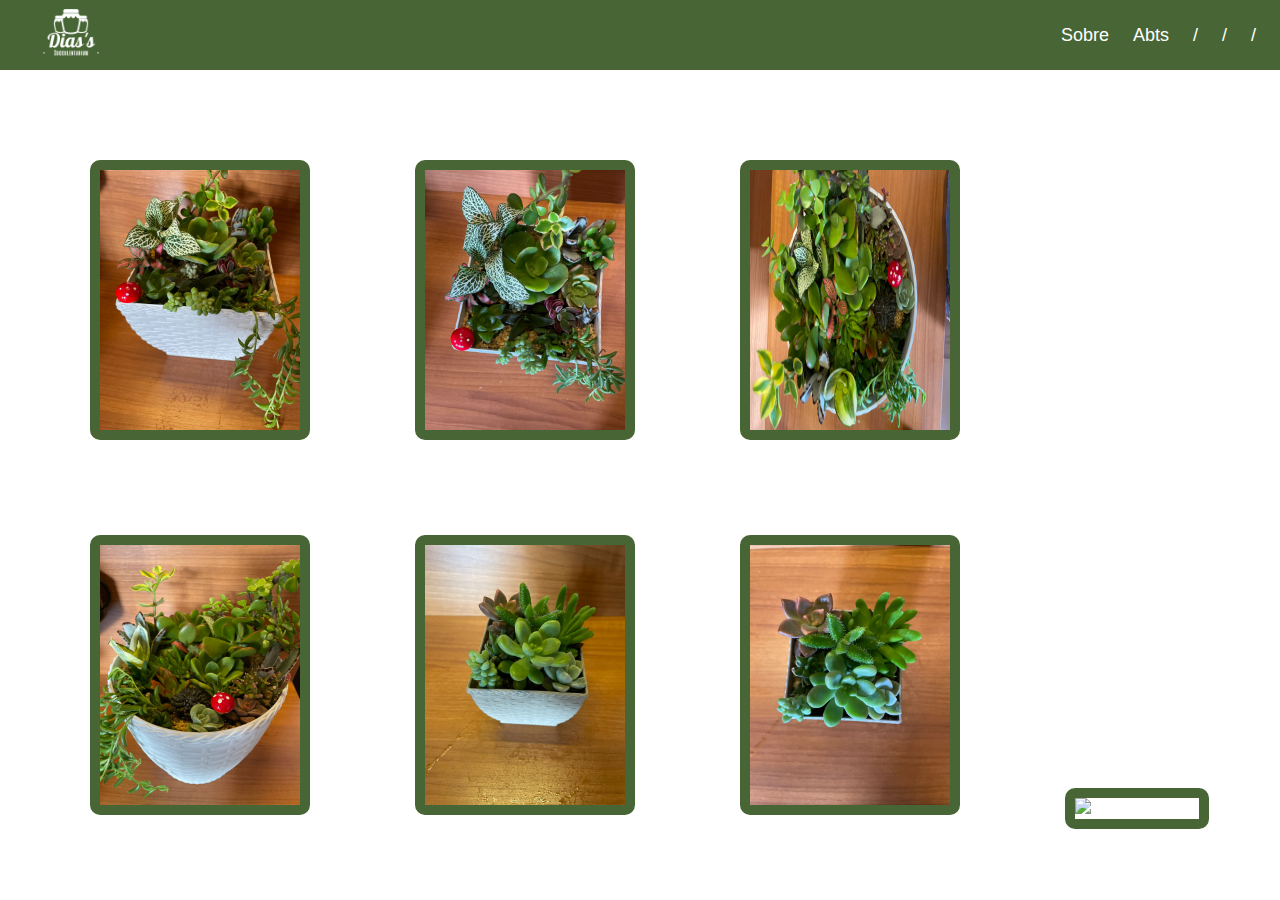
==== ab.html @ db6cd9cb "Sync" ====
<!DOCTYPE html>
<html lang="pt-br">
<head>
    <meta charset="UTF-8">
    <meta name="viewport" content="width=device-width, initial-scale=1.0">
    <link rel="stylesheet" href="style.css">
    <title>Project Glass</title>
</head>
<body>

        <header id="header">
            
            <img id="logo" src="links/DIAS.png" alt="Logo">

            <nav id="nav">
              <button aria-label="Abrir Menu" id="btn-mobile" aria-haspopup="true" aria-controls="menu" aria-expanded="false">Menu
                <span id="hamburger"></span>
              </button>
              <ul id="menu" role="menu">
                <li><a href="index.html">Sobre</a></li>
                <li><a href="ab.html">Abts</a></li>
                <li><a href="/">/</a></li>
                <li><a href="/">/</a></li>
                <li><a href="/">/</a></li>
              </ul>
            </nav>
          </header>

    <script src="script.js"></script>

    <a target="_blank" class="aa" title="Clique aqui para ver mais" href="links/ab1.jpg">
      <img id="imgt" src="links/ab1.jpg" alt="Imagem ab1"> 
    </a>

    <a target="_blank" class="aa" title="Clique aqui para ver mais" href="links/ab2.jpg">
      <img id="imgt" src="links/ab2.jpg" alt="Imagem ab2"> 
    </a>

    <a target="_blank" class="aa" title="Clique aqui para ver mais" href="links/ab3.jpg">
      <img id="imgt" src="links/ab3.jpg" alt="Imagem ab3"> 
    </a>

    <a target="_blank" class="aa" title="Clique aqui para ver mais" href="links/ab4.jpg">
      <img id="imgt" src="links/ab4.jpg" alt="Imagem ab4"> 
    </a>

    <a target="_blank" class="aa" title="Clique aqui para ver mais" href="links/ab5.jpg">
      <img id="imgt" src="links/ab5.jpg" alt="Imagem ab5"> 
    </a>

    <a target="_blank" class="aa" title="Clique aqui para ver mais" href="links/ab6.jpg">
      <img id="imgt" src="links/ab6.jpg" alt="Imagem ab6"> 
    </a>

    <a target="_blank" class="aa" title="Clique aqui para ver mais" href="links/ab7.jpg">
      <img id="imgt" src="links/ab7.jpg" alt="Imagem ab7"> 
    </a>

</body>
</html>
---- style.css ----
@import url('https://fonts.googleapis.com/css2? family= JetBrains+Mono:wght@300;400 & family= Noto+Sans:wght@400;700 & family= Righteous & family= Sarala:wght@400;700 & display=swap');

* {
    text-decoration: none;
    font-family: 'JetBrains Mono', monospace;
}

body, ul {
    margin: 0px;
    padding: 0px;
    font-size: 18px;
}

a {
    color: white;
    text-decoration: none;
    font-family: sans-serif;
}

img {
    width: 110px;
}

a:hover {
    background: rgba(0, 0, 0, 0.05);
}

#logo {
    font-size: 1.5rem;
    font-weight: bold;
}

#header {
    box-sizing: border-box;
    height: 70px;
    padding: 1rem;
    display: flex;
    align-items: center;
    justify-content: space-between;
    background: #486635;
}

#menu {
    display: flex;
    list-style: none;
    gap: 0.5rem;
}

#menu a {
    display: block;
    padding: 0.5rem;
}

#btn-mobile {
    display: none;
    color: white;
}

@media (max-width: 600px) {
  
    #menu {
        display: block;
        position: absolute;
        width: 100%;
        top: 70px;
        right: 0px;
        background: #486635;
        transition: 0.6s;
        z-index: 1000;
        height: 0px;
        visibility: hidden;
        overflow-y: hidden;
  }
  #nav.active #menu {
        height: calc(100vh - 70px);
        visibility: visible;
        overflow-y: auto;
  }
  #menu a {
        padding: 1rem 0;
        margin: 0 1rem;
        border-bottom: 2px solid rgba(0, 0, 0, 0.05);
  }
  #btn-mobile {
        display: flex;
        padding: 0.5rem 1rem;
        font-size: 19px;
        border: none;
        background: none;
        cursor: pointer;
        gap: 0.5rem;
  }
  #hamburger {
        margin-top: 4.5px;
        border-top: 2px solid;
        width: 20px;
  }
  #hamburger::after,
  #hamburger::before {
        content: '';
        display: block;
        width: 20px;
        height: 2px;
        background: currentColor;
        margin-top: 5px;
        transition: 0.3s;
        position: relative;
  }
  #nav.active #hamburger {
        border-top-color: transparent;
  }
  #nav.active #hamburger::before {
        transform: rotate(135deg);
  }
  #nav.active #hamburger::after {
        transform: rotate(-135deg);
        top: -7px;
  }
}

/* Textos */

h1 {
    display: flex;
    justify-content: center;
    padding-top: 40px;
    color: #486635;
}

h3 {
    display: flex;
    justify-content: center;
    text-align: justify;
    margin-left: 200px;
    margin-right: 200px;
}

#imgt {
    border-radius: 10px;
    margin-left: 90px;
    width: 200px;
    height: 260px;
    margin-top: 90px;
    margin-right: 10px;
    border: 10px solid #486635;
}

.aa:hover {
    background: transparent;
}

@media (max-width: 600px) {
    
    h3 {
        margin-left: 60px;
        margin-right: 60px;
    }

    img {
        max-width: 50%;
    }
}
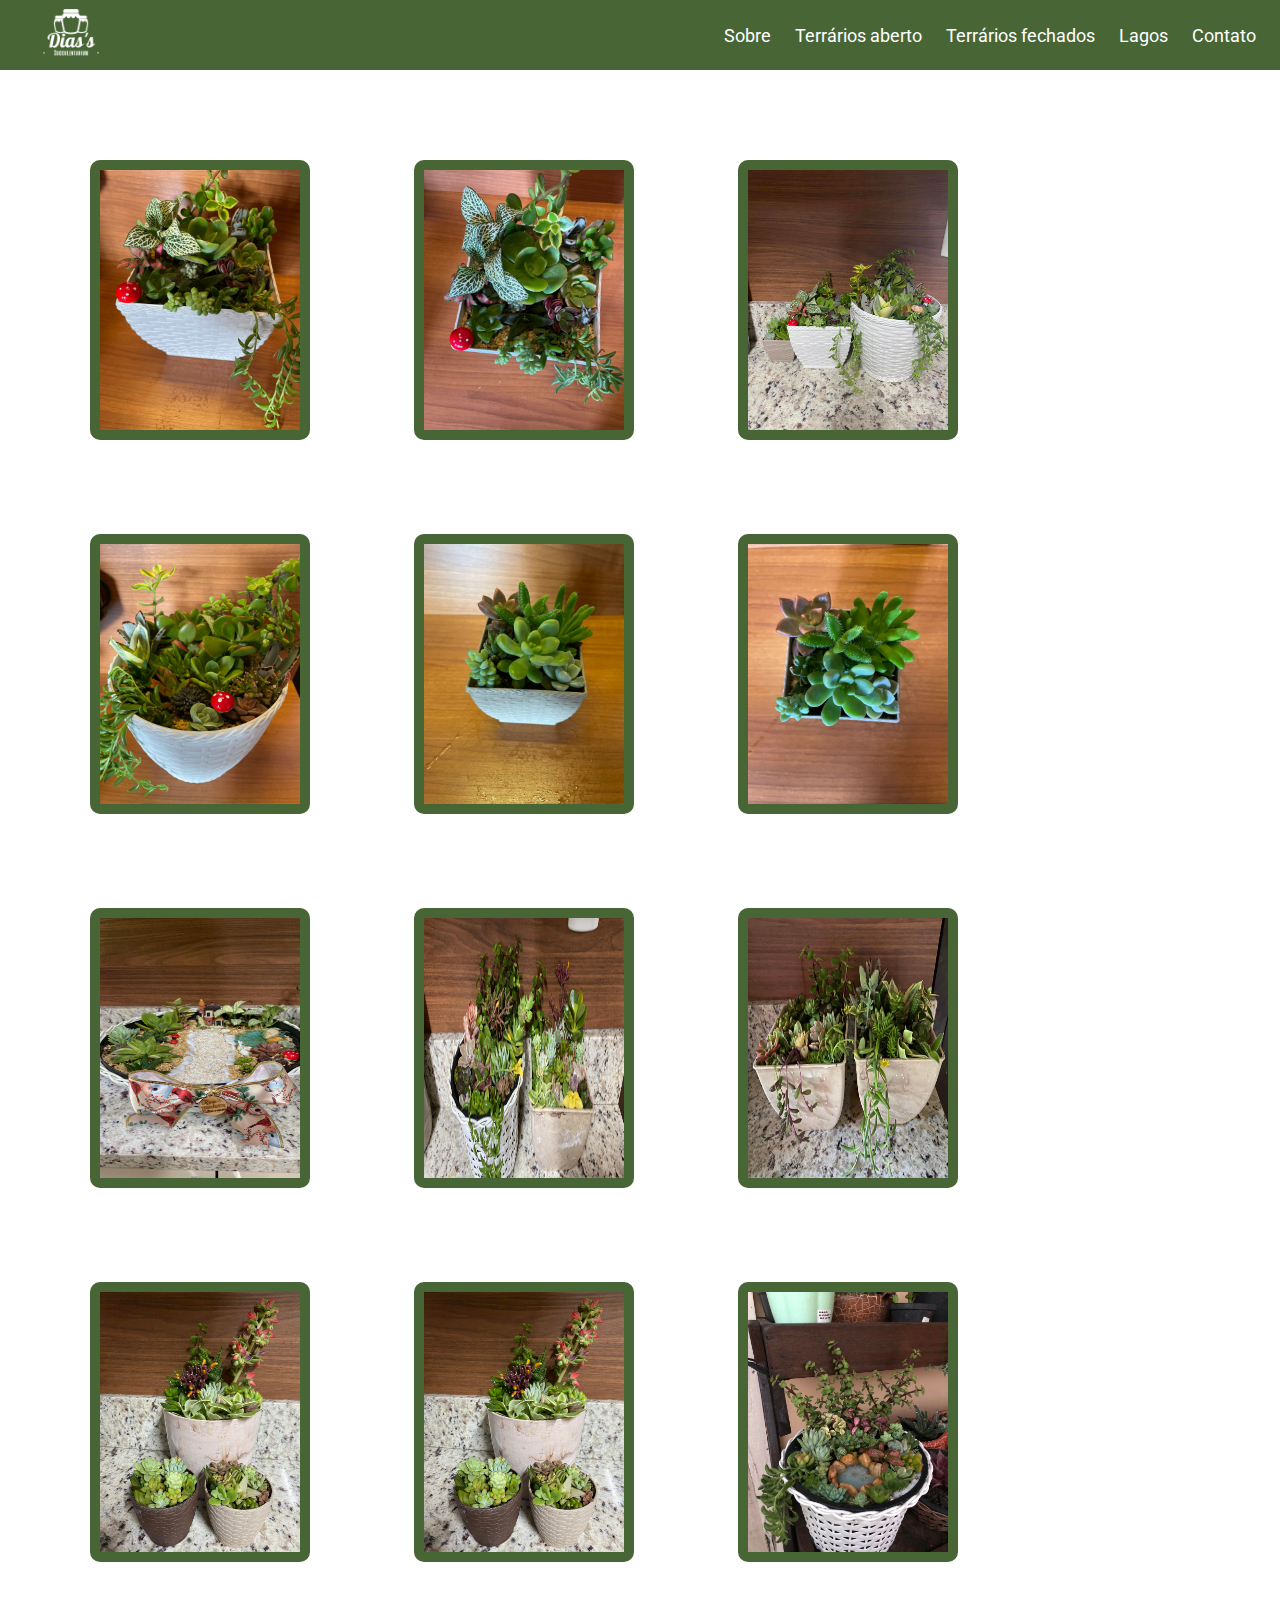
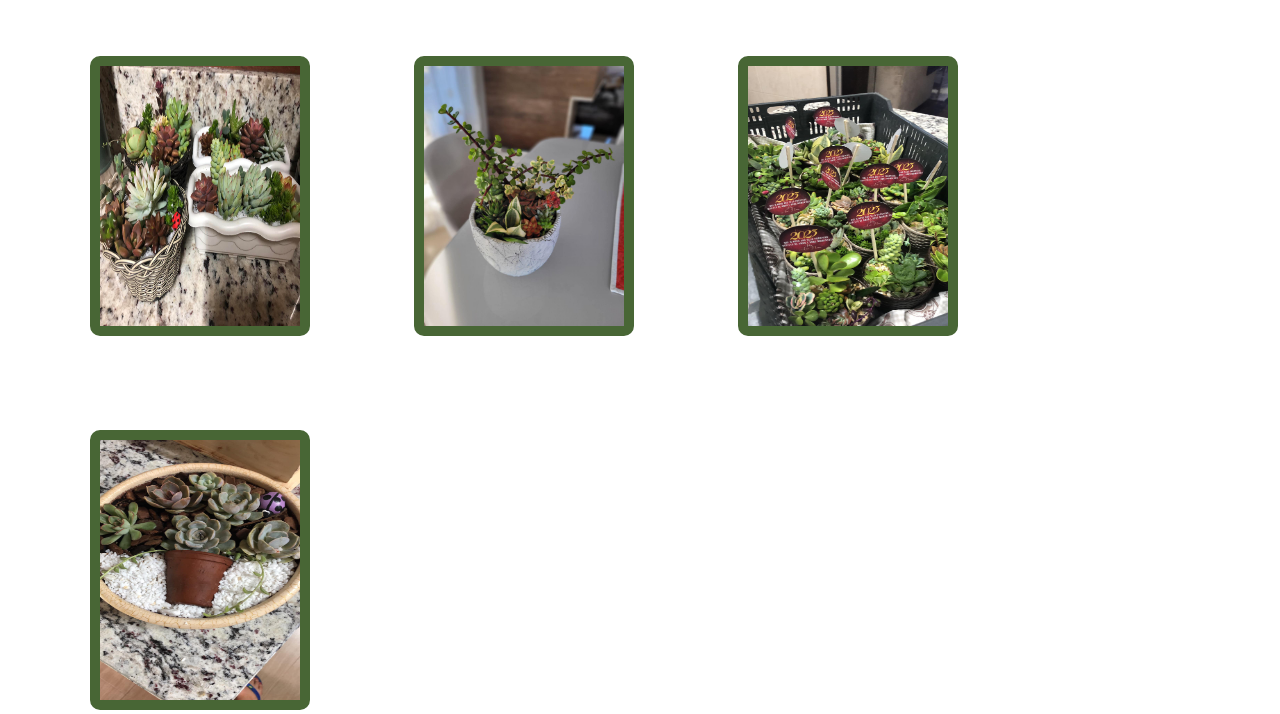
==== commit 4cb44d23: "Tudo" ====
--- a/ab.html
+++ b/ab.html
@@ -18,10 +18,10 @@
               </button>
               <ul id="menu" role="menu">
                 <li><a href="index.html">Sobre</a></li>
-                <li><a href="ab.html">Abts</a></li>
-                <li><a href="/">/</a></li>
-                <li><a href="/">/</a></li>
-                <li><a href="/">/</a></li>
+                <li><a href="ab.html">Terrários aberto</a></li>
+                <li><a href="fc.html">Terrários fechados</a></li>
+                <li><a href="lg.html">Lagos</a></li>
+                <li><a href="cnt.html">Contato</a></li>
               </ul>
             </nav>
           </header>
@@ -51,9 +51,45 @@
     <a target="_blank" class="aa" title="Clique aqui para ver mais" href="links/ab6.jpg">
       <img id="imgt" src="links/ab6.jpg" alt="Imagem ab6"> 
     </a>
-
+    
     <a target="_blank" class="aa" title="Clique aqui para ver mais" href="links/ab7.jpg">
       <img id="imgt" src="links/ab7.jpg" alt="Imagem ab7"> 
+    </a>
+    
+    <a target="_blank" class="aa" title="Clique aqui para ver mais" href="links/ab8.jpg">
+      <img id="imgt" src="links/ab8.jpg" alt="Imagem ab8"> 
+    </a>
+
+    <a target="_blank" class="aa" title="Clique aqui para ver mais" href="links/ab9.jpg">
+      <img id="imgt" src="links/ab9.jpg" alt="Imagem ab9"> 
+    </a>
+    
+    <a target="_blank" class="aa" title="Clique aqui para ver mais" href="links/ab10.jpg">
+      <img id="imgt" src="links/ab10.jpg" alt="Imagem ab10"> 
+    </a>
+    
+    <a target="_blank" class="aa" title="Clique aqui para ver mais" href="links/ab11.jpg">
+      <img id="imgt" src="links/ab11.jpg" alt="Imagem ab11"> 
+    </a>
+
+    <a target="_blank" class="aa" title="Clique aqui para ver mais" href="links/ab12.jpg">
+      <img id="imgt" src="links/ab12.jpg" alt="Imagem ab12"> 
+    </a>
+
+    <a target="_blank" class="aa" title="Clique aqui para ver mais" href="links/ab13.jpg">
+      <img id="imgt" src="links/ab13.jpg" alt="Imagem ab13"> 
+    </a>
+
+    <a target="_blank" class="aa" title="Clique aqui para ver mais" href="links/ab14.jpg">
+      <img id="imgt" src="links/ab14.jpg" alt="Imagem ab14"> 
+    </a>
+
+    <a target="_blank" class="aa" title="Clique aqui para ver mais" href="links/ab15.jpg">
+      <img id="imgt" src="links/ab15.jpg" alt="Imagem ab15"> 
+    </a>
+
+    <a target="_blank" class="aa" title="Clique aqui para ver mais" href="links/ab16.jpg">
+      <img id="imgt" src="links/ab16.jpg" alt="Imagem ab16"> 
     </a>
 
 </body>
--- a/style.css
+++ b/style.css
@@ -1,8 +1,8 @@
-@import url('https://fonts.googleapis.com/css2? family= JetBrains+Mono:wght@300;400 & family= Noto+Sans:wght@400;700 & family= Righteous & family= Sarala:wght@400;700 & display=swap');
+@import url('https://fonts.googleapis.com/css2?family=Roboto&display=swap');
 
 * {
     text-decoration: none;
-    font-family: 'JetBrains Mono', monospace;
+    font-family: 'Roboto', sans-serif;
 }
 
 body, ul {
@@ -14,7 +14,6 @@
 a {
     color: white;
     text-decoration: none;
-    font-family: sans-serif;
 }
 
 img {
@@ -125,14 +124,16 @@
     justify-content: center;
     padding-top: 40px;
     color: #486635;
+    font-size: 40px;
 }
 
-h3 {
+p {
     display: flex;
     justify-content: center;
     text-align: justify;
     margin-left: 200px;
     margin-right: 200px;
+    font-size: 21px;
 }
 
 #imgt {
@@ -145,8 +146,33 @@
     border: 10px solid #486635;
 }
 
-.aa:hover {
+a:hover {
     background: transparent;
+}
+
+.aa2 {
+    display: flex;
+    font-size: 22px;
+    border-radius: 20px;
+    border: 10px solid #486635 ;
+    justify-content: center;
+    margin-left: 200px;
+    margin-right: 200px;
+    padding-top: 10px;
+    padding-bottom: 10px;
+}
+
+.aa2 a {
+    padding-left: 20px;
+    color: black;
+    padding-top: 18px;
+}
+
+.aa2-img {
+    width: 50px;
+    height: 50px;
+    padding-top: 7px;
+    padding-bottom: 7px;
 }
 
 @media (max-width: 600px) {
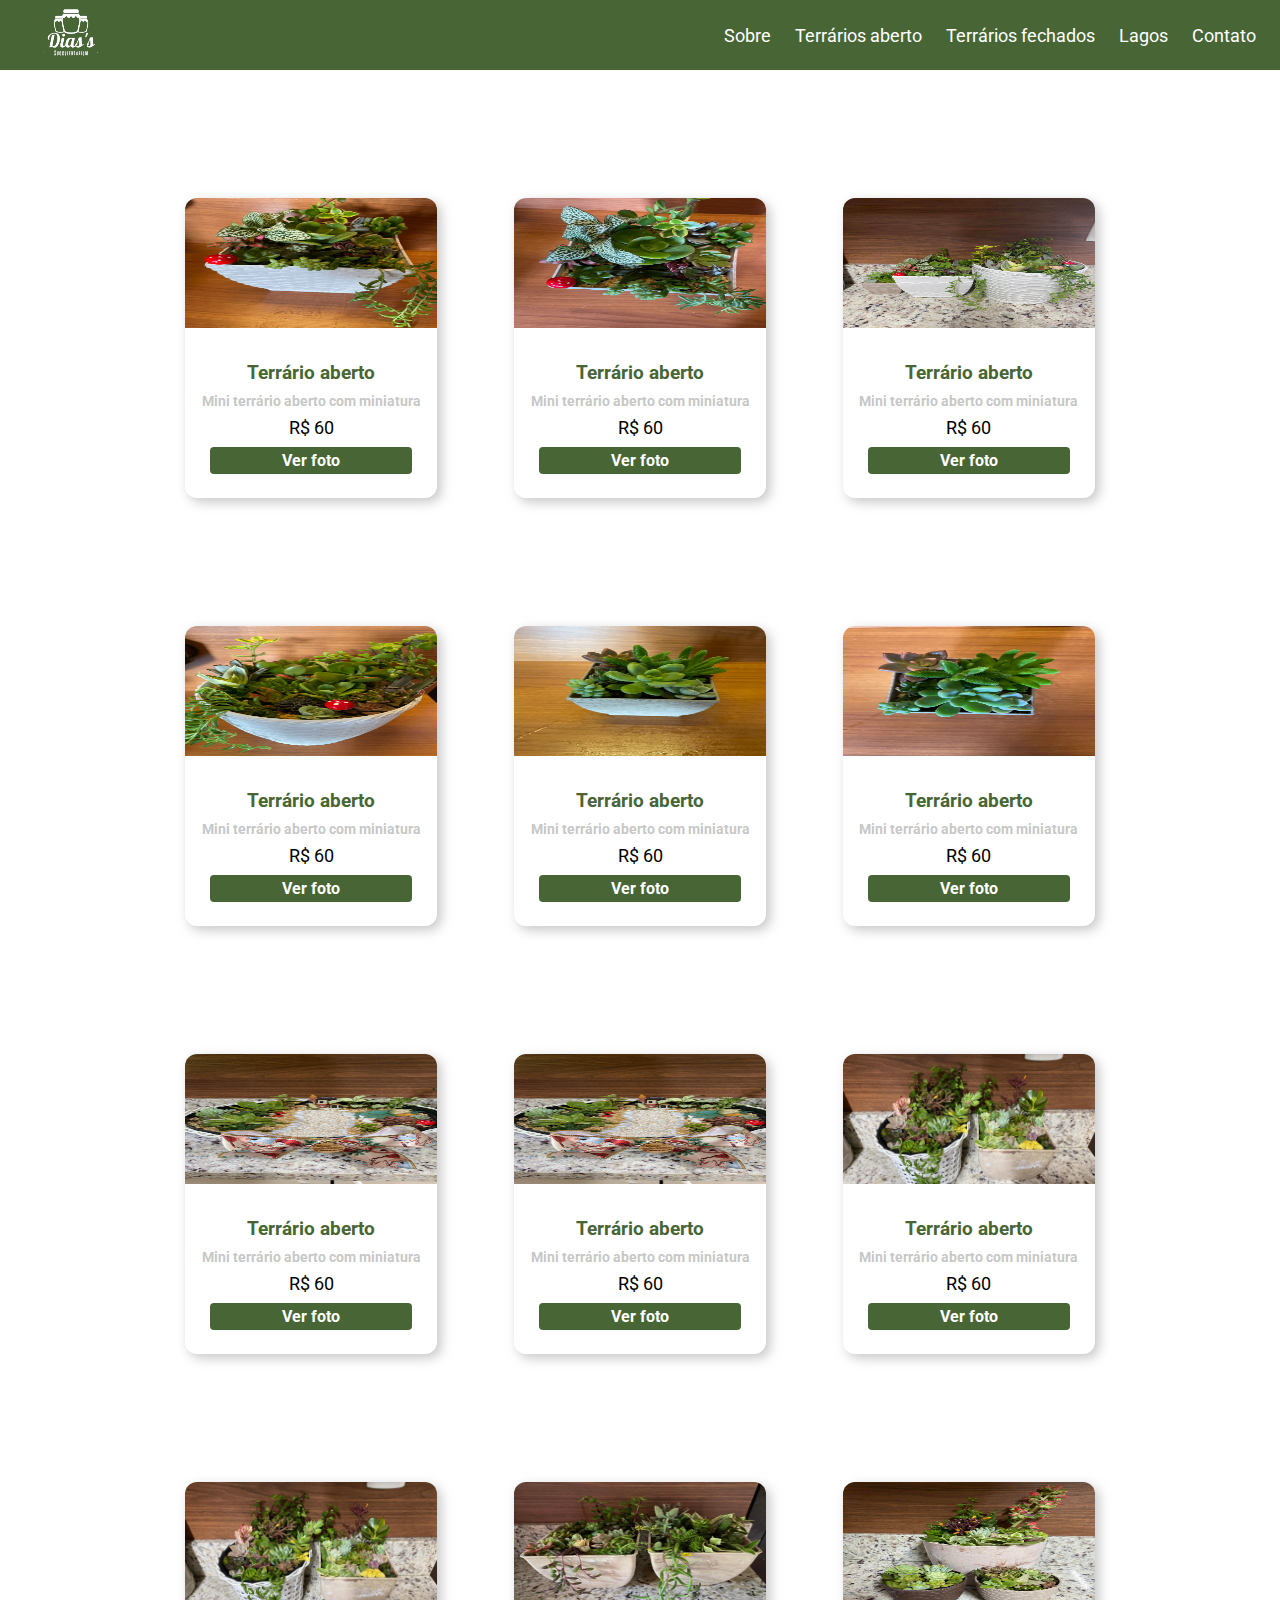
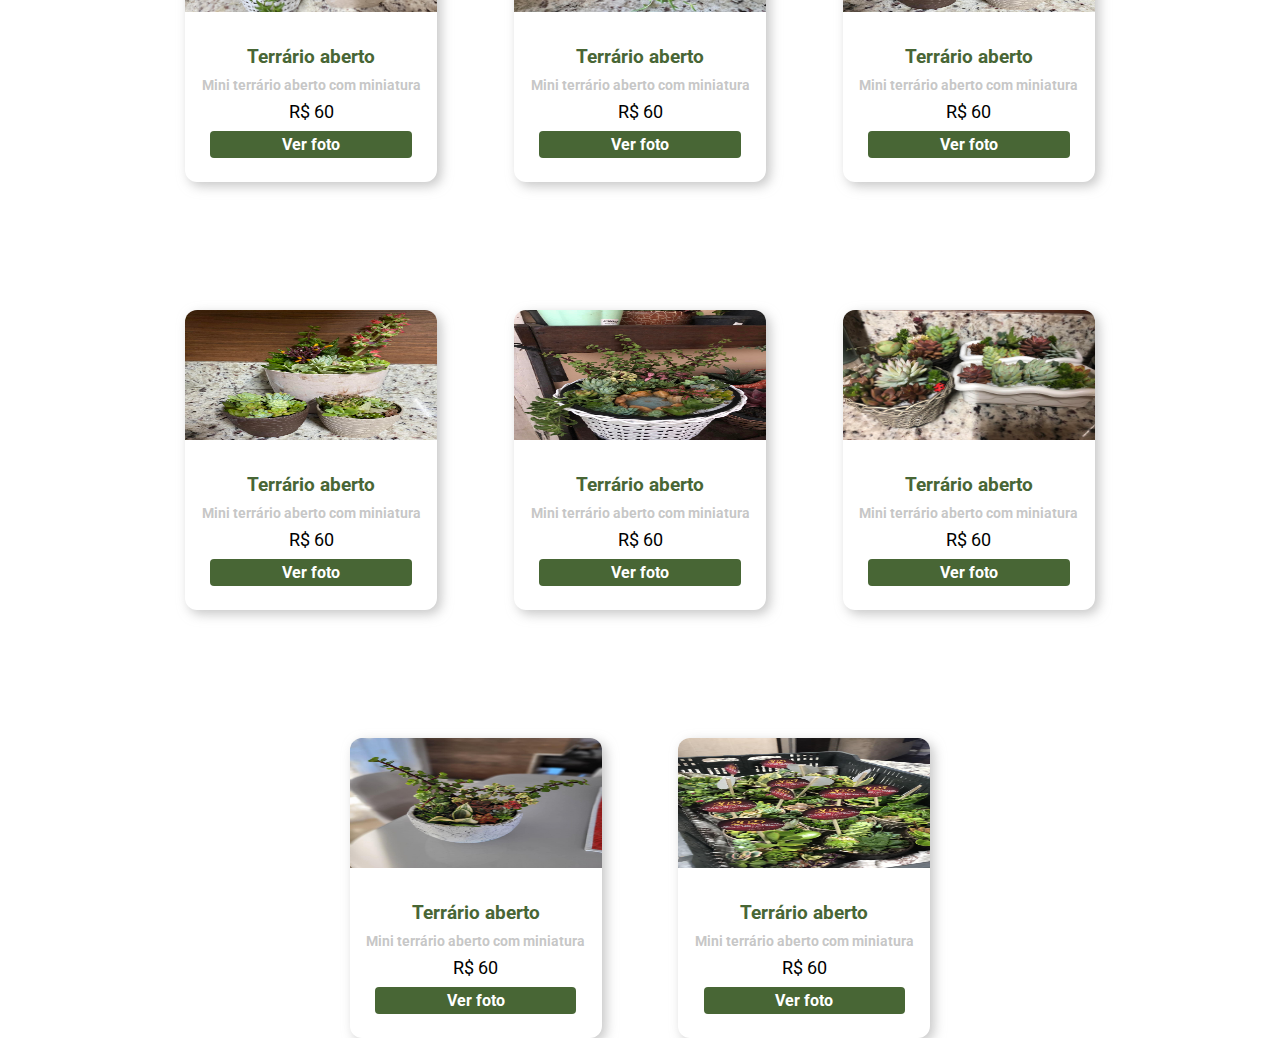
==== commit caf3dda5: "FInal" ====
--- a/ab.html
+++ b/ab.html
@@ -3,7 +3,8 @@
 <head>
     <meta charset="UTF-8">
     <meta name="viewport" content="width=device-width, initial-scale=1.0">
-    <link rel="stylesheet" href="style.css">
+    <link rel="stylesheet" href="CSS/style.css">
+    <link rel="stylesheet" href="CSS/style2.css">
     <title>Project Glass</title>
 </head>
 <body>
@@ -27,70 +28,180 @@
           </header>
 
     <script src="script.js"></script>
-
-    <a target="_blank" class="aa" title="Clique aqui para ver mais" href="links/ab1.jpg">
-      <img id="imgt" src="links/ab1.jpg" alt="Imagem ab1"> 
-    </a>
-
-    <a target="_blank" class="aa" title="Clique aqui para ver mais" href="links/ab2.jpg">
-      <img id="imgt" src="links/ab2.jpg" alt="Imagem ab2"> 
-    </a>
-
-    <a target="_blank" class="aa" title="Clique aqui para ver mais" href="links/ab3.jpg">
-      <img id="imgt" src="links/ab3.jpg" alt="Imagem ab3"> 
-    </a>
-
-    <a target="_blank" class="aa" title="Clique aqui para ver mais" href="links/ab4.jpg">
-      <img id="imgt" src="links/ab4.jpg" alt="Imagem ab4"> 
-    </a>
-
-    <a target="_blank" class="aa" title="Clique aqui para ver mais" href="links/ab5.jpg">
-      <img id="imgt" src="links/ab5.jpg" alt="Imagem ab5"> 
-    </a>
-
-    <a target="_blank" class="aa" title="Clique aqui para ver mais" href="links/ab6.jpg">
-      <img id="imgt" src="links/ab6.jpg" alt="Imagem ab6"> 
-    </a>
-    
-    <a target="_blank" class="aa" title="Clique aqui para ver mais" href="links/ab7.jpg">
-      <img id="imgt" src="links/ab7.jpg" alt="Imagem ab7"> 
-    </a>
-    
-    <a target="_blank" class="aa" title="Clique aqui para ver mais" href="links/ab8.jpg">
-      <img id="imgt" src="links/ab8.jpg" alt="Imagem ab8"> 
-    </a>
-
-    <a target="_blank" class="aa" title="Clique aqui para ver mais" href="links/ab9.jpg">
-      <img id="imgt" src="links/ab9.jpg" alt="Imagem ab9"> 
-    </a>
-    
-    <a target="_blank" class="aa" title="Clique aqui para ver mais" href="links/ab10.jpg">
-      <img id="imgt" src="links/ab10.jpg" alt="Imagem ab10"> 
-    </a>
-    
-    <a target="_blank" class="aa" title="Clique aqui para ver mais" href="links/ab11.jpg">
-      <img id="imgt" src="links/ab11.jpg" alt="Imagem ab11"> 
-    </a>
-
-    <a target="_blank" class="aa" title="Clique aqui para ver mais" href="links/ab12.jpg">
-      <img id="imgt" src="links/ab12.jpg" alt="Imagem ab12"> 
-    </a>
-
-    <a target="_blank" class="aa" title="Clique aqui para ver mais" href="links/ab13.jpg">
-      <img id="imgt" src="links/ab13.jpg" alt="Imagem ab13"> 
-    </a>
-
-    <a target="_blank" class="aa" title="Clique aqui para ver mais" href="links/ab14.jpg">
-      <img id="imgt" src="links/ab14.jpg" alt="Imagem ab14"> 
-    </a>
-
-    <a target="_blank" class="aa" title="Clique aqui para ver mais" href="links/ab15.jpg">
-      <img id="imgt" src="links/ab15.jpg" alt="Imagem ab15"> 
-    </a>
-
-    <a target="_blank" class="aa" title="Clique aqui para ver mais" href="links/ab16.jpg">
-      <img id="imgt" src="links/ab16.jpg" alt="Imagem ab16"> 
-    </a>
+<main>
+  
+  <div class="card">
+    <img src="links/ab1.jpg" target="_blank">
+  <div>
+    <h1>Terrário aberto</h1>
+    <h2>Mini terrário aberto com miniatura</h2>
+    <span>R$ 60</span>
+    <button><a href="links/ab1.jpg" target="_blank">Ver foto</a></button>
+  </div>
+  </div>
+  
+  <div class="card">
+    <img src="links/ab2.jpg" target="_blank">
+  <div>
+    <h1>Terrário aberto</h1>
+    <h2>Mini terrário aberto com miniatura</h2>
+    <span>R$ 60</span>
+    <button><a href="links/ab2.jpg" target="_blank">Ver foto</a></button>
+  </div>
+  </div>
+  
+  <div class="card">
+    <img src="links/ab3.jpg" target="_blank">
+  <div>
+    <h1>Terrário aberto</h1>
+    <h2>Mini terrário aberto com miniatura</h2>
+    <span>R$ 60</span>
+    <button><a href="links/ab3.jpg" target="_blank">Ver foto</a></button>
+  </div>
+  </div>
+  
+  <div class="card">
+    <img src="links/ab4.jpg" target="_blank">
+  <div>
+    <h1>Terrário aberto</h1>
+    <h2>Mini terrário aberto com miniatura</h2>
+    <span>R$ 60</span>
+    <button><a href="links/ab4.jpg" target="_blank">Ver foto</a></button>
+  </div>
+  </div>
+  
+  <div class="card">
+    <img src="links/ab5.jpg" target="_blank">
+  <div>
+    <h1>Terrário aberto</h1>
+    <h2>Mini terrário aberto com miniatura</h2>
+    <span>R$ 60</span>
+    <button><a href="links/ab5.jpg" target="_blank">Ver foto</a></button>
+  </div>
+  </div>
+  
+  <div class="card">
+    <img src="links/ab6.jpg" target="_blank">
+  <div>
+    <h1>Terrário aberto</h1>
+    <h2>Mini terrário aberto com miniatura</h2>
+    <span>R$ 60</span>
+    <button><a href="links/ab6.jpg" target="_blank">Ver foto</a></button>
+  </div>
+  </div>
+  
+  <div class="card">
+    <img src="links/ab7.jpg" target="_blank">
+  <div>
+    <h1>Terrário aberto</h1>
+    <h2>Mini terrário aberto com miniatura</h2>
+    <span>R$ 60</span>
+    <button><a href="links/ab7.jpg" target="_blank">Ver foto</a></button>
+  </div>
+  </div>
+  
+  <div class="card">
+    <img src="links/ab7.jpg" target="_blank">
+  <div>
+    <h1>Terrário aberto</h1>
+    <h2>Mini terrário aberto com miniatura</h2>
+    <span>R$ 60</span>
+    <button><a href="links/ab7.jpg" target="_blank">Ver foto</a></button>
+  </div>
+  </div>
+  
+  <div class="card">
+    <img src="links/ab8.jpg" target="_blank">
+  <div>
+    <h1>Terrário aberto</h1>
+    <h2>Mini terrário aberto com miniatura</h2>
+    <span>R$ 60</span>
+    <button><a href="links/ab8.jpg" target="_blank">Ver foto</a></button>
+  </div>
+  </div>
+  
+  <div class="card">
+    <img src="links/ab8.jpg" target="_blank">
+  <div>
+    <h1>Terrário aberto</h1>
+    <h2>Mini terrário aberto com miniatura</h2>
+    <span>R$ 60</span>
+    <button><a href="links/ab8.jpg" target="_blank">Ver foto</a></button>
+  </div>
+  </div>
+  
+  <div class="card">
+    <img src="links/ab9.jpg" target="_blank">
+  <div>
+    <h1>Terrário aberto</h1>
+    <h2>Mini terrário aberto com miniatura</h2>
+    <span>R$ 60</span>
+    <button><a href="links/ab9.jpg" target="_blank">Ver foto</a></button>
+  </div>
+  </div>
+  
+  <div class="card">
+    <img src="links/ab10.jpg" target="_blank">
+  <div>
+    <h1>Terrário aberto</h1>
+    <h2>Mini terrário aberto com miniatura</h2>
+    <span>R$ 60</span>
+    <button><a href="links/ab10.jpg" target="_blank">Ver foto</a></button>
+  </div>
+  </div>
+  
+  <div class="card">
+    <img src="links/ab11.jpg" target="_blank">
+  <div>
+    <h1>Terrário aberto</h1>
+    <h2>Mini terrário aberto com miniatura</h2>
+    <span>R$ 60</span>
+    <button><a href="links/ab11.jpg" target="_blank">Ver foto</a></button>
+  </div>
+  </div>
+  
+  <div class="card">
+    <img src="links/ab12.jpg" target="_blank">
+  <div>
+    <h1>Terrário aberto</h1>
+    <h2>Mini terrário aberto com miniatura</h2>
+    <span>R$ 60</span>
+    <button><a href="links/ab12.jpg" target="_blank">Ver foto</a></button>
+  </div>
+  </div>
+  
+  <div class="card">
+    <img src="links/ab13.jpg" target="_blank">
+  <div>
+    <h1>Terrário aberto</h1>
+    <h2>Mini terrário aberto com miniatura</h2>
+    <span>R$ 60</span>
+    <button><a href="links/ab13.jpg" target="_blank">Ver foto</a></button>
+  </div>
+  </div>
+  
+  <div class="card">
+    <img src="links/ab14.jpg" target="_blank">
+  <div>
+    <h1>Terrário aberto</h1>
+    <h2>Mini terrário aberto com miniatura</h2>
+    <span>R$ 60</span>
+    <button><a href="links/ab14.jpg" target="_blank">Ver foto</a></button>
+  </div>
+  </div>
+  
+  <div class="card">
+    <img src="links/ab15.jpg" target="_blank">
+  <div>
+    <h1>Terrário aberto</h1>
+    <h2>Mini terrário aberto com miniatura</h2>
+    <span>R$ 60</span>
+    <button><a href="links/ab15.jpg" target="_blank">Ver foto</a></button>
+  </div>
+  </div>
+</main>
+
+
 
 </body>
 </html>--- a/CSS/style.css
+++ b/CSS/style.css
@@ -0,0 +1,220 @@
+@import url('https://fonts.googleapis.com/css2?family=Roboto&display=swap');
+
+* {
+    text-decoration: none;
+    font-family: 'Roboto', sans-serif;
+}
+
+body, ul {
+    margin: 0px;
+    padding: 0px;
+    font-size: 18px;
+}
+
+/* scrollbar */
+
+html {
+    scroll-behavior: smooth;
+    scroll-padding-top: 20%;
+    cursor: default;
+}
+
+body::-webkit-scrollbar {
+    width: 12px;               /* width of the entire scrollbar */
+}
+
+body::-webkit-scrollbar-track {
+    background: #486635;      /* color of the tracking area */
+}
+
+body::-webkit-scrollbar-thumb {
+    background-color: #486635;
+    border: 3px solid #4b7f2c; 
+    border-radius: 20px;
+}
+
+/* geral */
+
+a {
+    color: white;
+    text-decoration: none;
+}
+
+img {
+    width: 110px;
+}
+
+a:hover {
+    background: rgba(0, 0, 0, 0.05);
+}
+
+#logo {
+    font-size: 1.5rem;
+    font-weight: bold;
+}
+
+#header {
+    box-sizing: border-box;
+    height: 70px;
+    padding: 1rem;
+    display: flex;
+    align-items: center;
+    justify-content: space-between;
+    background: #486635;
+}
+
+#menu {
+    display: flex;
+    list-style: none;
+    gap: 0.5rem;
+}
+
+#menu a {
+    display: block;
+    padding: 0.5rem;
+}
+
+#btn-mobile {
+    display: none;
+    color: white;
+}
+
+@media (max-width: 600px) {
+  
+    body::-webkit-scrollbar-thumb {
+        display: none;
+    }
+
+    body::-webkit-scrollbar-track {
+        
+    }
+
+    body::-webkit-scrollbar {
+        display: none;
+    }
+
+    #menu {
+        display: block;
+        position: absolute;
+        width: 100%;
+        top: 70px;
+        right: 0px;
+        background: #486635;
+        transition: 0.6s;
+        z-index: 1000;
+        height: 0px;
+        visibility: hidden;
+        overflow-y: hidden;
+  }
+  #nav.active #menu {
+        height: calc(100vh - 70px);
+        visibility: visible;
+        overflow-y: auto;
+  }
+  #menu a {
+        padding: 1rem 0;
+        margin: 0 1rem;
+        border-bottom: 2px solid rgba(0, 0, 0, 0.05);
+  }
+  #btn-mobile {
+        display: flex;
+        padding: 0.5rem 1rem;
+        font-size: 19px;
+        border: none;
+        background: none;
+        cursor: pointer;
+        gap: 0.5rem;
+  }
+  #hamburger {
+        margin-top: 4.5px;
+        border-top: 2px solid;
+        width: 20px;
+  }
+  #hamburger::after,
+  #hamburger::before {
+        content: '';
+        display: block;
+        width: 20px;
+        height: 2px;
+        background: currentColor;
+        margin-top: 5px;
+        transition: 0.3s;
+        position: relative;
+  }
+  #nav.active #hamburger {
+        border-top-color: transparent;
+  }
+  #nav.active #hamburger::before {
+        transform: rotate(135deg);
+  }
+  #nav.active #hamburger::after {
+        transform: rotate(-135deg);
+        top: -7px;
+  }
+}
+
+/* Textos */
+
+h1 {
+    display: flex;
+    justify-content: center;
+    padding-top: 40px;
+    color: #486635;
+    font-size: 5.7vh;
+}
+
+p {
+    display: flex;
+    justify-content: center;
+    text-align: justify;
+    margin-left: 15%;
+    margin-right: 15%;
+    font-size: 2.9vh;
+}
+
+#imgt {
+    border-radius: 13px;
+    width: 15%;
+    height: 15%;
+    margin-top: 90px;
+    border: 10px solid #486635;
+}
+
+a:hover {
+    background: transparent;
+}
+
+.aa2 {
+    display: flex;
+    font-size: 22px;
+    border-radius: 20px;
+    border: 10px solid #486635 ;
+    justify-content: center;
+    margin-left: 200px;
+    margin-right: 200px;
+    padding-top: 10px;
+    padding-bottom: 10px;
+}
+
+.aa2 a {
+    padding-left: 20px;
+    color: black;
+    padding-top: 18px;
+}
+
+.aa2-img {
+    width: 50px;
+    height: 50px;
+    padding-top: 7px;
+    padding-bottom: 7px;
+}
+
+
+@media only screen and (max-width: 600px) {
+    
+    p {
+        margin-left: 60px;
+        margin-right: 60px;
+    }
+
+}--- a/CSS/style2.css
+++ b/CSS/style2.css
@@ -0,0 +1,69 @@
+* {
+  margin: 0;
+  padding: 0;
+}
+body {
+  align-items: center;
+  height: 100vh;
+  gap:16px;
+}
+
+main {
+  display: flex;
+  flex-direction: row;
+  justify-content: center;
+  align-items: center;
+  flex-wrap: wrap;
+}
+
+.card {
+  margin-top: 10%;
+  margin-left: 3%;
+  margin-right: 3%;
+  background-color: #fff;
+  width: 28vh;
+  height: 260px;
+  text-align: center;
+  padding-bottom: 40px;
+  border-radius: 12px;
+  box-shadow: 4px 4px 12px #aaaa;
+}
+.card img {
+  width: 100%;
+  height: 130px;
+  border-top-left-radius: 12px;
+  border-top-right-radius: 12px;
+}
+.card div {
+  display: flex;
+  flex-direction: column;
+  justify-content: center;
+  align-items: center;
+  gap: 4px;
+  height: 50%;
+}
+.card h1 {
+  font-size: 1.2rem;
+  margin-bottom: 5px;
+}
+.card h2 {
+  font-size: .9rem;
+  color: #aaaa;
+  margin-bottom: 3px;
+}
+.card button {
+  background-color: #486635;
+  height: 30px;
+  border: none;
+  padding: 4px;
+  width: 80%;
+  color: #fff;
+  font-size: 1rem;
+  font-weight: bold;
+  border-radius: 4px;
+  margin-top: 5px;
+}
+.card button:hover {
+  background-color: #137de8;
+  cursor: pointer;
+}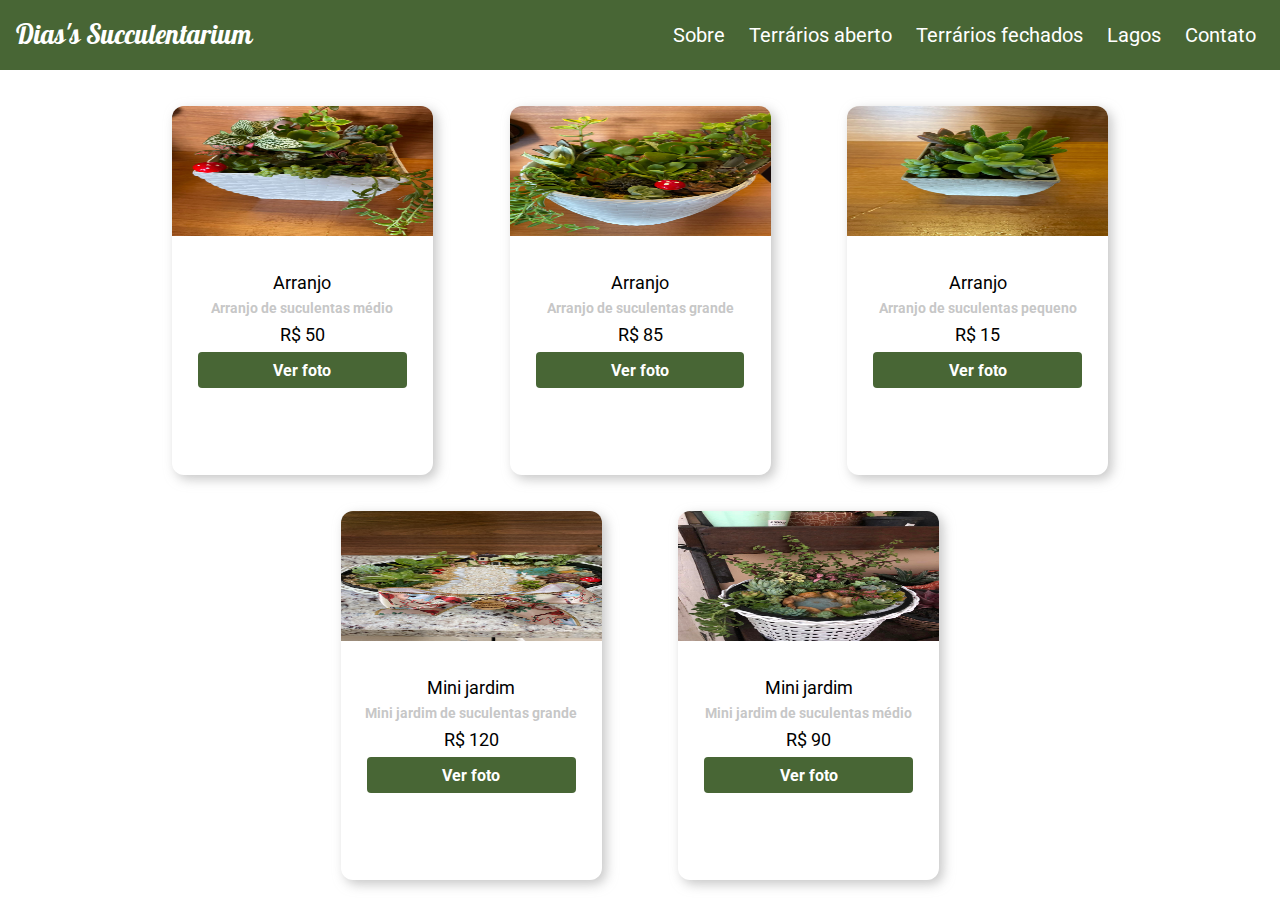
==== commit 47dd1a11: "all" ====
--- a/ab.html
+++ b/ab.html
@@ -11,7 +11,9 @@
 
         <header id="header">
             
-            <img id="logo" src="links/DIAS.png" alt="Logo">
+            <div class="font">
+              <p>Dias's Succulentarium</p>
+            </div>
 
             <nav id="nav">
               <button aria-label="Abrir Menu" id="btn-mobile" aria-haspopup="true" aria-controls="menu" aria-expanded="false">Menu
@@ -32,176 +34,54 @@
   
   <div class="card">
     <img src="links/ab1.jpg" target="_blank">
-  <div>
-    <h1>Terrário aberto</h1>
-    <h2>Mini terrário aberto com miniatura</h2>
-    <span>R$ 60</span>
+  <div class="txts"
+    <h1>Arranjo</h1>
+    <h2>Arranjo de suculentas médio</h2>
+    <span>R$ 50</span>
     <button><a href="links/ab1.jpg" target="_blank">Ver foto</a></button>
   </div>
   </div>
   
   <div class="card">
-    <img src="links/ab2.jpg" target="_blank">
-  <div>
-    <h1>Terrário aberto</h1>
-    <h2>Mini terrário aberto com miniatura</h2>
-    <span>R$ 60</span>
-    <button><a href="links/ab2.jpg" target="_blank">Ver foto</a></button>
-  </div>
-  </div>
-  
-  <div class="card">
-    <img src="links/ab3.jpg" target="_blank">
-  <div>
-    <h1>Terrário aberto</h1>
-    <h2>Mini terrário aberto com miniatura</h2>
-    <span>R$ 60</span>
-    <button><a href="links/ab3.jpg" target="_blank">Ver foto</a></button>
-  </div>
-  </div>
-  
-  <div class="card">
     <img src="links/ab4.jpg" target="_blank">
-  <div>
-    <h1>Terrário aberto</h1>
-    <h2>Mini terrário aberto com miniatura</h2>
-    <span>R$ 60</span>
+  <div class="txts"
+    <h1>Arranjo</h1>
+    <h2>Arranjo de suculentas grande</h2>
+    <span>R$ 85</span>
     <button><a href="links/ab4.jpg" target="_blank">Ver foto</a></button>
   </div>
   </div>
   
   <div class="card">
     <img src="links/ab5.jpg" target="_blank">
-  <div>
-    <h1>Terrário aberto</h1>
-    <h2>Mini terrário aberto com miniatura</h2>
-    <span>R$ 60</span>
+  <div class="txts"
+    <h1>Arranjo</h1>
+    <h2>Arranjo de suculentas pequeno</h2>
+    <span>R$ 15</span>
     <button><a href="links/ab5.jpg" target="_blank">Ver foto</a></button>
   </div>
   </div>
   
   <div class="card">
-    <img src="links/ab6.jpg" target="_blank">
-  <div>
-    <h1>Terrário aberto</h1>
-    <h2>Mini terrário aberto com miniatura</h2>
-    <span>R$ 60</span>
-    <button><a href="links/ab6.jpg" target="_blank">Ver foto</a></button>
-  </div>
-  </div>
-  
-  <div class="card">
     <img src="links/ab7.jpg" target="_blank">
-  <div>
-    <h1>Terrário aberto</h1>
-    <h2>Mini terrário aberto com miniatura</h2>
-    <span>R$ 60</span>
+  <div class="txts"
+    <h1>Mini jardim</h1>
+    <h2>Mini jardim de suculentas grande</h2>
+    <span>R$ 120</span>
     <button><a href="links/ab7.jpg" target="_blank">Ver foto</a></button>
   </div>
   </div>
   
   <div class="card">
-    <img src="links/ab7.jpg" target="_blank">
-  <div>
-    <h1>Terrário aberto</h1>
-    <h2>Mini terrário aberto com miniatura</h2>
-    <span>R$ 60</span>
-    <button><a href="links/ab7.jpg" target="_blank">Ver foto</a></button>
-  </div>
-  </div>
-  
-  <div class="card">
-    <img src="links/ab8.jpg" target="_blank">
-  <div>
-    <h1>Terrário aberto</h1>
-    <h2>Mini terrário aberto com miniatura</h2>
-    <span>R$ 60</span>
-    <button><a href="links/ab8.jpg" target="_blank">Ver foto</a></button>
-  </div>
-  </div>
-  
-  <div class="card">
-    <img src="links/ab8.jpg" target="_blank">
-  <div>
-    <h1>Terrário aberto</h1>
-    <h2>Mini terrário aberto com miniatura</h2>
-    <span>R$ 60</span>
-    <button><a href="links/ab8.jpg" target="_blank">Ver foto</a></button>
-  </div>
-  </div>
-  
-  <div class="card">
-    <img src="links/ab9.jpg" target="_blank">
-  <div>
-    <h1>Terrário aberto</h1>
-    <h2>Mini terrário aberto com miniatura</h2>
-    <span>R$ 60</span>
-    <button><a href="links/ab9.jpg" target="_blank">Ver foto</a></button>
-  </div>
-  </div>
-  
-  <div class="card">
-    <img src="links/ab10.jpg" target="_blank">
-  <div>
-    <h1>Terrário aberto</h1>
-    <h2>Mini terrário aberto com miniatura</h2>
-    <span>R$ 60</span>
-    <button><a href="links/ab10.jpg" target="_blank">Ver foto</a></button>
-  </div>
-  </div>
-  
-  <div class="card">
-    <img src="links/ab11.jpg" target="_blank">
-  <div>
-    <h1>Terrário aberto</h1>
-    <h2>Mini terrário aberto com miniatura</h2>
-    <span>R$ 60</span>
-    <button><a href="links/ab11.jpg" target="_blank">Ver foto</a></button>
-  </div>
-  </div>
-  
-  <div class="card">
     <img src="links/ab12.jpg" target="_blank">
-  <div>
-    <h1>Terrário aberto</h1>
-    <h2>Mini terrário aberto com miniatura</h2>
-    <span>R$ 60</span>
+  <div class="txts"
+    <h1>Mini jardim</h1>
+    <h2>Mini jardim de suculentas médio</h2>
+    <span>R$ 90</span>
     <button><a href="links/ab12.jpg" target="_blank">Ver foto</a></button>
-  </div>
-  </div>
-  
-  <div class="card">
-    <img src="links/ab13.jpg" target="_blank">
-  <div>
-    <h1>Terrário aberto</h1>
-    <h2>Mini terrário aberto com miniatura</h2>
-    <span>R$ 60</span>
-    <button><a href="links/ab13.jpg" target="_blank">Ver foto</a></button>
-  </div>
-  </div>
-  
-  <div class="card">
-    <img src="links/ab14.jpg" target="_blank">
-  <div>
-    <h1>Terrário aberto</h1>
-    <h2>Mini terrário aberto com miniatura</h2>
-    <span>R$ 60</span>
-    <button><a href="links/ab14.jpg" target="_blank">Ver foto</a></button>
-  </div>
-  </div>
-  
-  <div class="card">
-    <img src="links/ab15.jpg" target="_blank">
-  <div>
-    <h1>Terrário aberto</h1>
-    <h2>Mini terrário aberto com miniatura</h2>
-    <span>R$ 60</span>
-    <button><a href="links/ab15.jpg" target="_blank">Ver foto</a></button>
   </div>
   </div>
 </main>
 
-
-
 </body>
 </html>--- a/CSS/style.css
+++ b/CSS/style.css
@@ -1,4 +1,6 @@
 @import url('https://fonts.googleapis.com/css2?family=Roboto&display=swap');
+@import url('https://fonts.googleapis.com/css2?family=Pattaya&display=swap');
+
 
 * {
     text-decoration: none;
@@ -40,17 +42,18 @@
     text-decoration: none;
 }
 
+.font p {
+    font-family: 'Pattaya', sans-serif;
+    color: white;
+    font-size: 3vh;
+}
+
 img {
     width: 110px;
 }
 
 a:hover {
     background: rgba(0, 0, 0, 0.05);
-}
-
-#logo {
-    font-size: 1.5rem;
-    font-weight: bold;
 }
 
 #header {
@@ -72,7 +75,8 @@
 #menu a {
     display: block;
     padding: 0.5rem;
-}
+    font-size: 2.2vh;
+}    
 
 #btn-mobile {
     display: none;
@@ -80,13 +84,17 @@
 }
 
 @media (max-width: 600px) {
+
+    #menu a {
+        font-size: 2.6vh;
+    }
   
     body::-webkit-scrollbar-thumb {
         display: none;
     }
 
     body::-webkit-scrollbar-track {
-        
+        display: none;
     }
 
     body::-webkit-scrollbar {
@@ -155,29 +163,25 @@
 
 /* Textos */
 
-h1 {
-    display: flex;
-    justify-content: center;
-    padding-top: 40px;
+.texts h1 {
+    display: flex;
+    justify-content: center;
+    margin-top: 80px;
     color: #486635;
     font-size: 5.7vh;
 }
 
-p {
+.texts p {
     display: flex;
     justify-content: center;
     text-align: justify;
     margin-left: 15%;
     margin-right: 15%;
-    font-size: 2.9vh;
-}
-
-#imgt {
-    border-radius: 13px;
-    width: 15%;
-    height: 15%;
-    margin-top: 90px;
-    border: 10px solid #486635;
+    font-size: 2.7vh;
+}
+
+#logo {
+    width: 110px;
 }
 
 a:hover {
@@ -188,18 +192,20 @@
     display: flex;
     font-size: 22px;
     border-radius: 20px;
-    border: 10px solid #486635 ;
-    justify-content: center;
-    margin-left: 200px;
-    margin-right: 200px;
-    padding-top: 10px;
-    padding-bottom: 10px;
+    border: 7px solid #486635 ;
+    justify-content: center;
+    align-items: center;
+    justify-content: center;
+    margin-left: 10%;
+    margin-right: 10%;
+    margin-top: 3%;
 }
 
 .aa2 a {
     padding-left: 20px;
     color: black;
-    padding-top: 18px;
+    text-align: center;
+    padding-right: 20px;
 }
 
 .aa2-img {
@@ -207,6 +213,7 @@
     height: 50px;
     padding-top: 7px;
     padding-bottom: 7px;
+    padding-right: 20px;
 }
 
 
--- a/CSS/style2.css
+++ b/CSS/style2.css
@@ -3,30 +3,28 @@
   padding: 0;
 }
 body {
-  align-items: center;
   height: 100vh;
-  gap:16px;
+  gap: 16px;
 }
 
 main {
   display: flex;
   flex-direction: row;
   justify-content: center;
-  align-items: center;
   flex-wrap: wrap;
 }
 
 .card {
-  margin-top: 10%;
+  margin-top: 4vh;
   margin-left: 3%;
   margin-right: 3%;
   background-color: #fff;
-  width: 28vh;
-  height: 260px;
+  border-radius: 12px;
+  height: 41vh;
+  box-shadow: 4px 4px 12px #aaaa;
   text-align: center;
-  padding-bottom: 40px;
-  border-radius: 12px;
-  box-shadow: 4px 4px 12px #aaaa;
+  align-items: center;
+  justify-content: center;
 }
 .card img {
   width: 100%;
@@ -37,33 +35,42 @@
 .card div {
   display: flex;
   flex-direction: column;
+  gap: 7px;
+  width: 29vh;
+  height: 20vh;
+  text-align: center;
+  align-items: center;
   justify-content: center;
+}
+.card .txts h1 {
+  font-size: 1.2rem;
+  text-align: center;
   align-items: center;
-  gap: 4px;
-  height: 50%;
-}
-.card h1 {
-  font-size: 1.2rem;
-  margin-bottom: 5px;
+  justify-content: center;
 }
 .card h2 {
   font-size: .9rem;
   color: #aaaa;
-  margin-bottom: 3px;
+  text-align: center;
+  align-items: center;
+  justify-content: center;
+  margin-left: 10px;
+  margin-right: 10px;
 }
 .card button {
   background-color: #486635;
-  height: 30px;
+  height: 20%;
   border: none;
-  padding: 4px;
   width: 80%;
   color: #fff;
   font-size: 1rem;
   font-weight: bold;
   border-radius: 4px;
-  margin-top: 5px;
+  text-align: center;
+  align-items: center;
+  justify-content: center;
 }
 .card button:hover {
-  background-color: #137de8;
+  background-color: #346119;
   cursor: pointer;
 }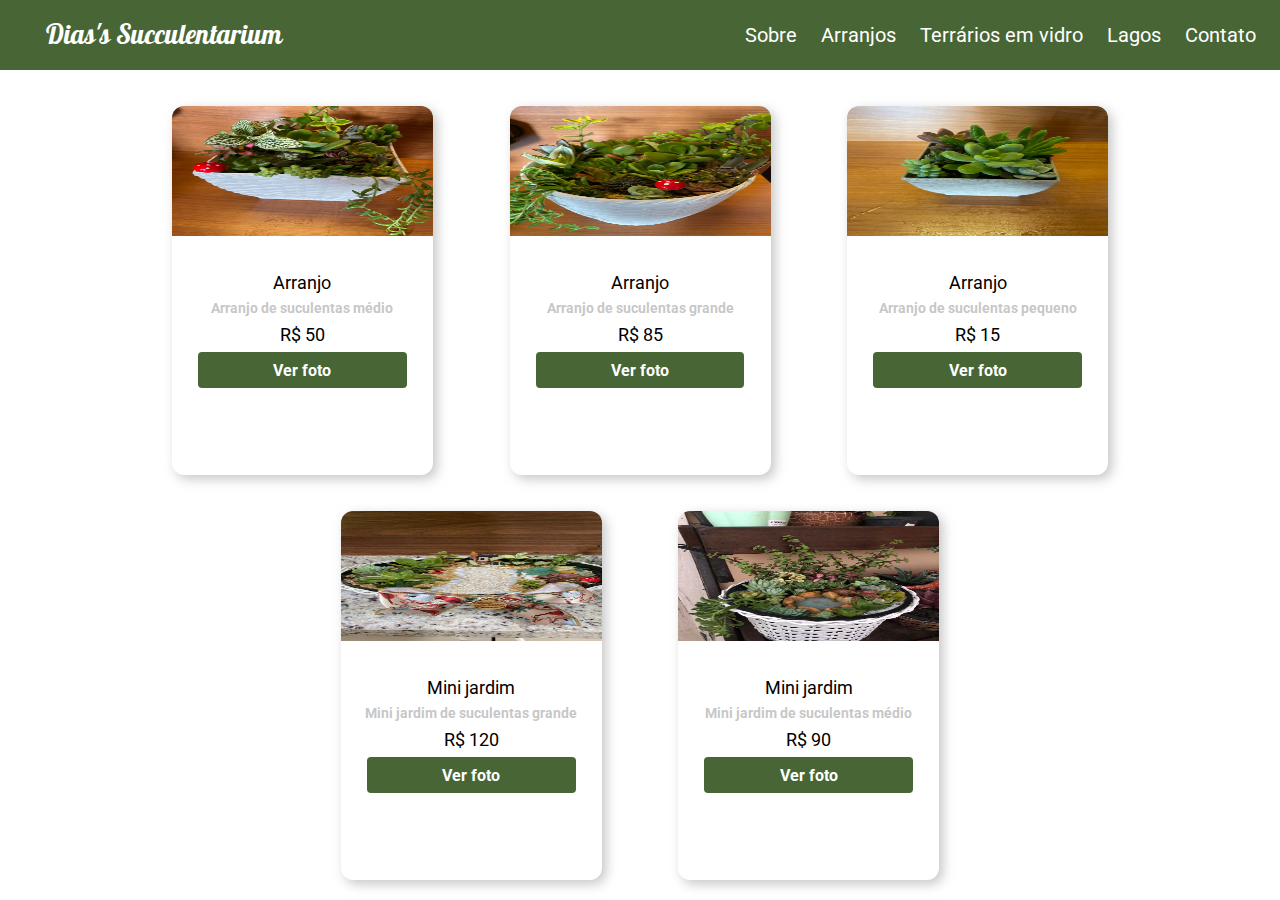
==== commit 7a51d0b8: "s" ====
--- a/ab.html
+++ b/ab.html
@@ -21,8 +21,8 @@
               </button>
               <ul id="menu" role="menu">
                 <li><a href="index.html">Sobre</a></li>
-                <li><a href="ab.html">Terrários aberto</a></li>
-                <li><a href="fc.html">Terrários fechados</a></li>
+                <li><a href="fc.html">Arranjos</a></li>
+                <li><a href="fc.html">Terrários em vidro</a></li>
                 <li><a href="lg.html">Lagos</a></li>
                 <li><a href="cnt.html">Contato</a></li>
               </ul>
--- a/CSS/style.css
+++ b/CSS/style.css
@@ -46,10 +46,7 @@
     font-family: 'Pattaya', sans-serif;
     color: white;
     font-size: 3vh;
-}
-
-img {
-    width: 110px;
+    margin-left: 30px;
 }
 
 a:hover {
@@ -84,6 +81,12 @@
 }
 
 @media (max-width: 600px) {
+
+    
+
+    .font p {
+        margin-left: 10px;
+    }
 
     #menu a {
         font-size: 2.6vh;
--- a/CSS/style2.css
+++ b/CSS/style2.css
@@ -42,7 +42,7 @@
   align-items: center;
   justify-content: center;
 }
-.card .txts h1 {
+.card h1 {
   font-size: 1.2rem;
   text-align: center;
   align-items: center;
@@ -54,8 +54,6 @@
   text-align: center;
   align-items: center;
   justify-content: center;
-  margin-left: 10px;
-  margin-right: 10px;
 }
 .card button {
   background-color: #486635;
@@ -73,4 +71,15 @@
 .card button:hover {
   background-color: #346119;
   cursor: pointer;
+}
+
+@media (max-width: 600px) {
+  
+  .card {
+    margin: 15%;
+  }
+
+  .font p {
+    font-size: 1.3rem;
+  }
 }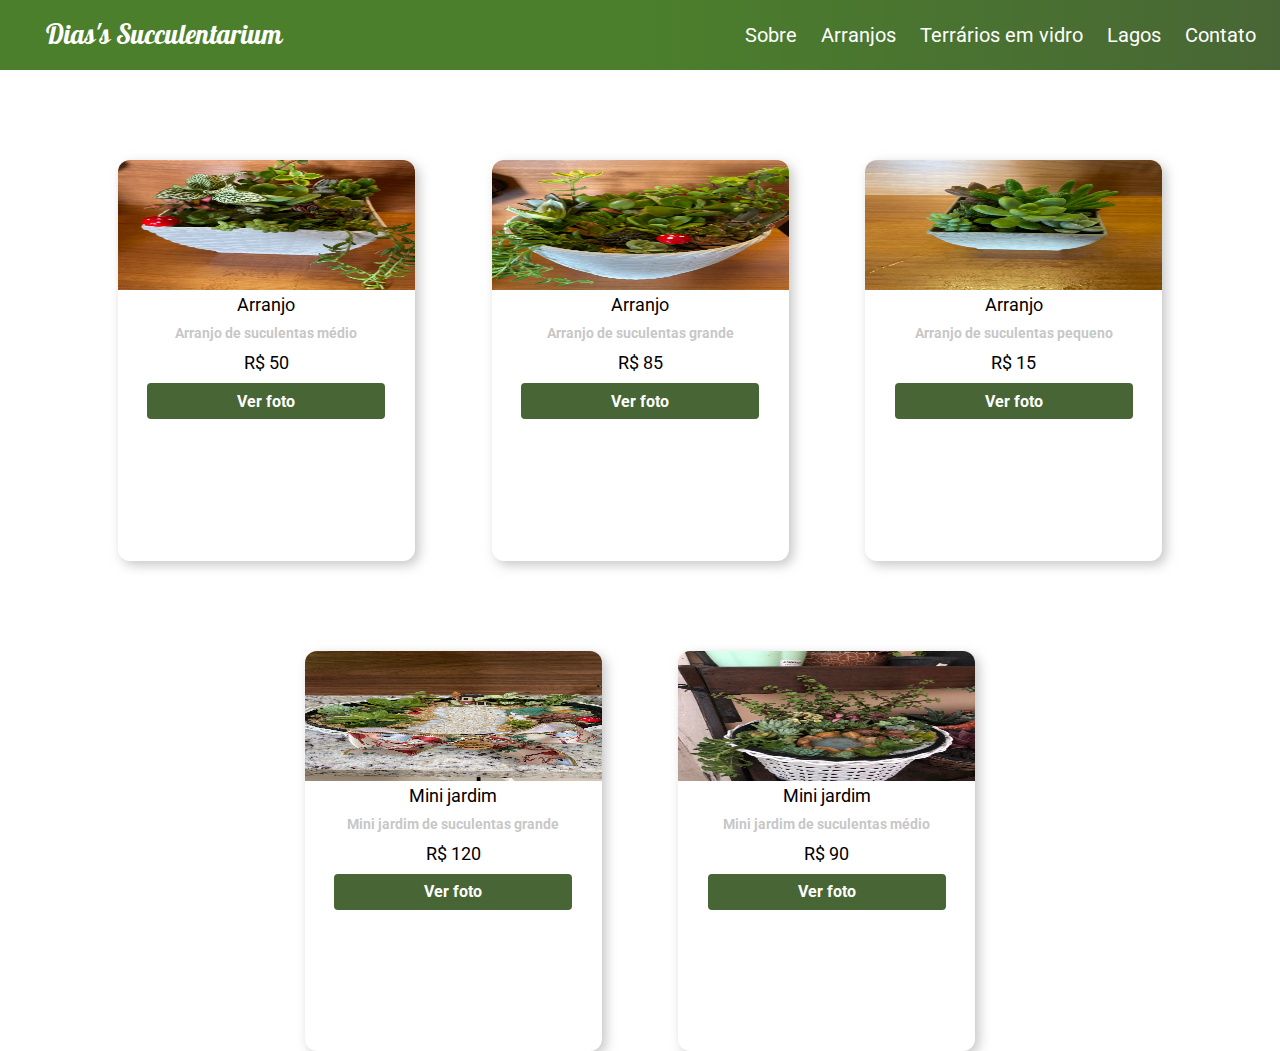
==== commit 9180a05b: "zs" ====
--- a/ab.html
+++ b/ab.html
@@ -21,7 +21,7 @@
               </button>
               <ul id="menu" role="menu">
                 <li><a href="index.html">Sobre</a></li>
-                <li><a href="fc.html">Arranjos</a></li>
+                <li><a href="ab.html">Arranjos</a></li>
                 <li><a href="fc.html">Terrários em vidro</a></li>
                 <li><a href="lg.html">Lagos</a></li>
                 <li><a href="cnt.html">Contato</a></li>
--- a/CSS/style.css
+++ b/CSS/style.css
@@ -60,7 +60,8 @@
     display: flex;
     align-items: center;
     justify-content: space-between;
-    background: #486635;
+    background-color: #4b7f2c;
+    background-image: linear-gradient(90deg, transparent, transparent, #486635);
 }
 
 #menu {
@@ -82,10 +83,9 @@
 
 @media (max-width: 600px) {
 
-    
-
     .font p {
         margin-left: 10px;
+        font-size: 100%;
     }
 
     #menu a {
@@ -110,7 +110,8 @@
         width: 100%;
         top: 70px;
         right: 0px;
-        background: #486635;
+        background: #4b7f2c;
+        background-image: linear-gradient(90deg, transparent, transparent, #486635);
         transition: 0.6s;
         z-index: 1000;
         height: 0px;
@@ -219,6 +220,59 @@
     padding-right: 20px;
 }
 
+#btn-menu p {
+    padding: 0px;
+}
+
+/* footer */
+
+.sobre {
+    width: 100%;
+    padding-top: 4vh;
+    padding-bottom: 4vh;
+    color: white;
+    background-color: #4b7f2c;
+    background-image: linear-gradient(90deg, transparent, transparent, #486635);
+    display: flex; 
+    justify-content: center;
+    align-items: center;
+    flex-direction: column;
+    width: 100%;
+    margin-top: 11vh;
+}
+
+.sobre h1 {
+    font-size: 23pt;
+    color: rgb(0, 98, 0);
+    padding-bottom: 20px;
+}
+
+.logoinst img {
+    width: 16vh;
+}
+
+.logowp img {
+    margin-top: 0%;
+    width: 11vh;
+}
+
+.sobre p {
+    font-weight: 500;
+    font-size: 13pt;
+}
+
+.sobre a {
+    padding: 20px;
+}
+
+.copy {
+    display: flex;
+    align-items: center;
+    justify-content: center;
+    color: rgb(0, 98, 0);
+    cursor: default;
+}
+
 
 @media only screen and (max-width: 600px) {
     
--- a/CSS/style2.css
+++ b/CSS/style2.css
@@ -15,12 +15,13 @@
 }
 
 .card {
-  margin-top: 4vh;
+  margin-top: 10vh;
   margin-left: 3%;
   margin-right: 3%;
   background-color: #fff;
   border-radius: 12px;
-  height: 41vh;
+  width: 33vh;
+  height: 44.5vh;
   box-shadow: 4px 4px 12px #aaaa;
   text-align: center;
   align-items: center;
@@ -35,18 +36,19 @@
 .card div {
   display: flex;
   flex-direction: column;
-  gap: 7px;
-  width: 29vh;
-  height: 20vh;
-  text-align: center;
+  gap: 10px;
+  text-align: center; 
   align-items: center;
   justify-content: center;
 }
 .card h1 {
+  margin-top: 3vh;
   font-size: 1.2rem;
   text-align: center;
   align-items: center;
   justify-content: center;
+  margin-left: 10%;
+  margin-right: 10%;
 }
 .card h2 {
   font-size: .9rem;
@@ -54,12 +56,17 @@
   text-align: center;
   align-items: center;
   justify-content: center;
+  margin-left: 10%;
+  margin-right: 10%;
 }
 .card button {
   background-color: #486635;
-  height: 20%;
+  height: 4vh;
   border: none;
   width: 80%;
+  margin-bottom: 2vh;
+  margin-left: 10%;
+  margin-right: 10%;
   color: #fff;
   font-size: 1rem;
   font-weight: bold;
@@ -67,19 +74,24 @@
   text-align: center;
   align-items: center;
   justify-content: center;
+
 }
 .card button:hover {
   background-color: #346119;
   cursor: pointer;
 }
 
-@media (max-width: 600px) {
+@media only screen and (max-width : 480px) {
   
   .card {
-    margin: 15%;
+    margin-top: 20%;
+    margin-left: 25%;
+    margin-right: 25%;
+    height: auto;
   }
 
   .font p {
-    font-size: 1.3rem;
+    font-size: 2.4vh;
+    text-align: center;
   }
 }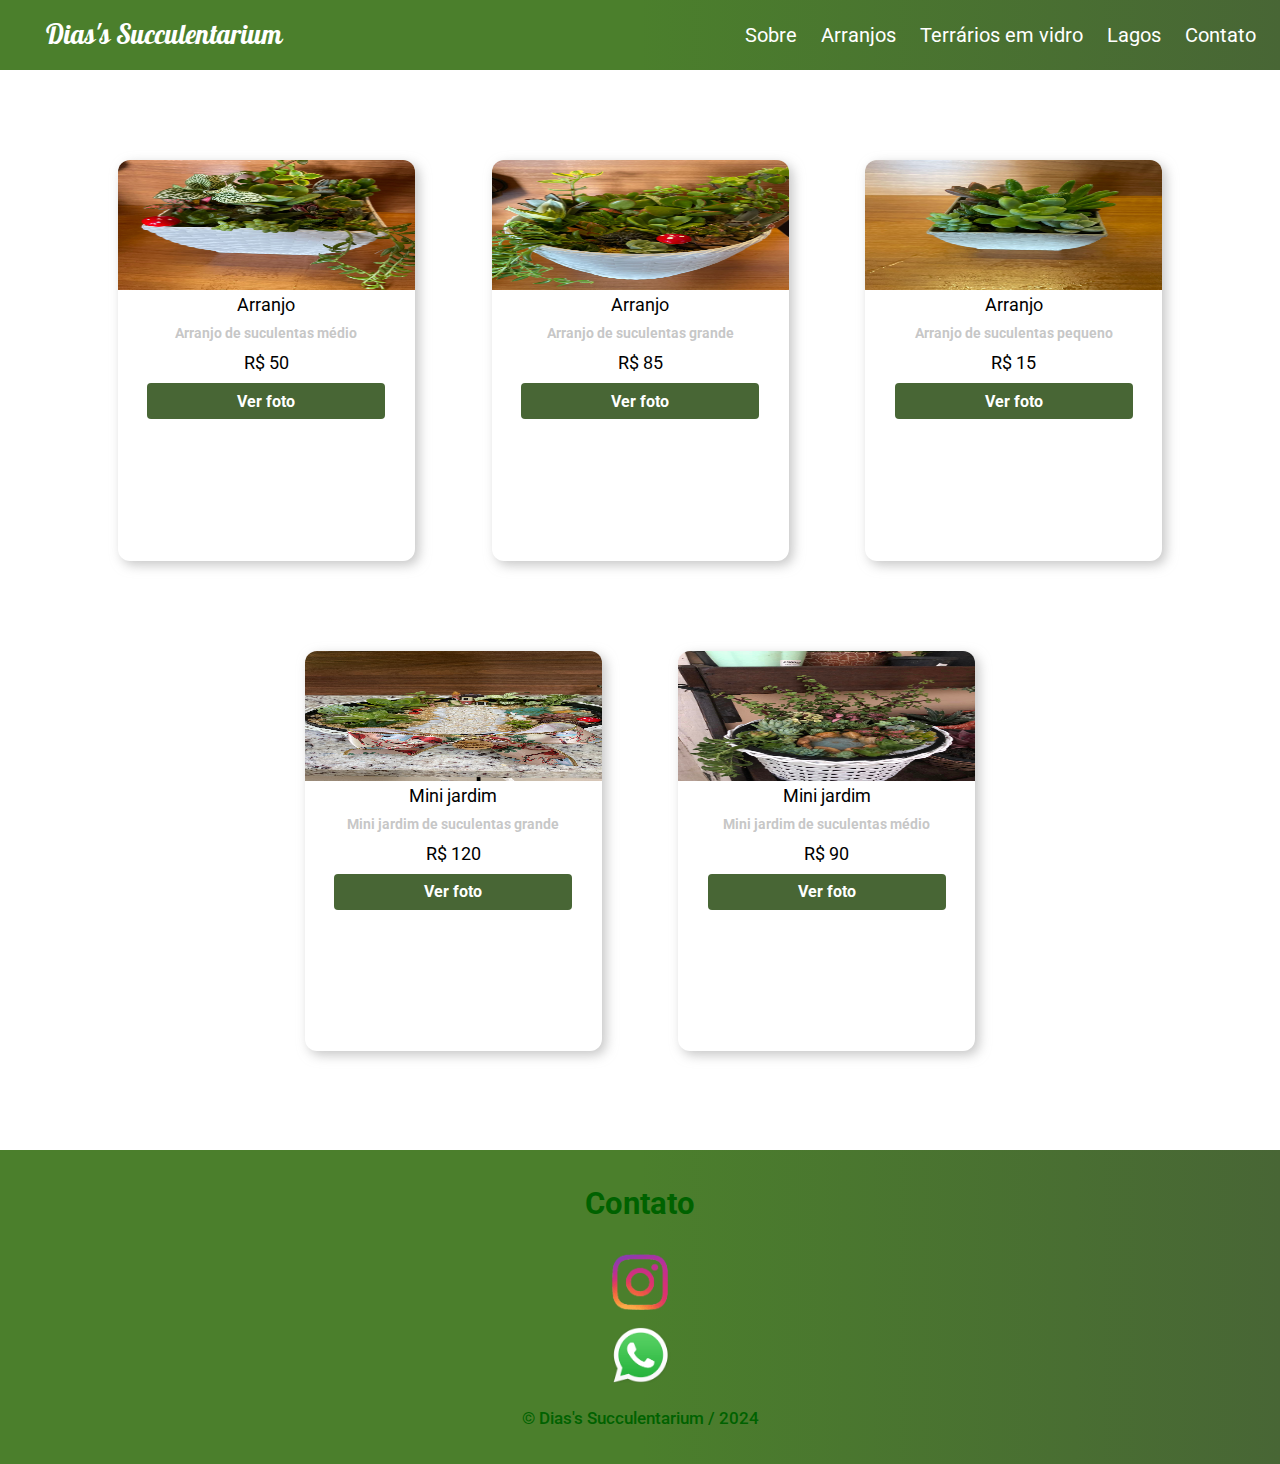
==== commit 61684243: "op" ====
--- a/ab.html
+++ b/ab.html
@@ -83,5 +83,21 @@
   </div>
 </main>
 
+<div class="sobre" id="sobre">
+  <h1>Contato</h1>
+  <p>
+      <a class="logoinst" target="_blank" href="https://ig.me/m/dias_succulentarium"><img src="links/logoinst.png" alt="Logo insta"></a>
+  </p>
+  <p>
+    <a class="logowp" target="_blank" href="https://wa.me/+5551997718375"><img src="links/logowp.png" alt="Logo insta"></a>
+  </p>
+
+  <br>
+
+  <p class="copy">
+      &copy; Dias's Succulentarium / 2024
+  </p>
+</div>
+
 </body>
 </html>--- a/CSS/style.css
+++ b/CSS/style.css
@@ -237,7 +237,6 @@
     justify-content: center;
     align-items: center;
     flex-direction: column;
-    width: 100%;
     margin-top: 11vh;
 }
 
--- a/CSS/style2.css
+++ b/CSS/style2.css
@@ -85,8 +85,8 @@
   
   .card {
     margin-top: 20%;
-    margin-left: 25%;
-    margin-right: 25%;
+    margin-left: 20%;
+    margin-right: 20%;
     height: auto;
   }
 
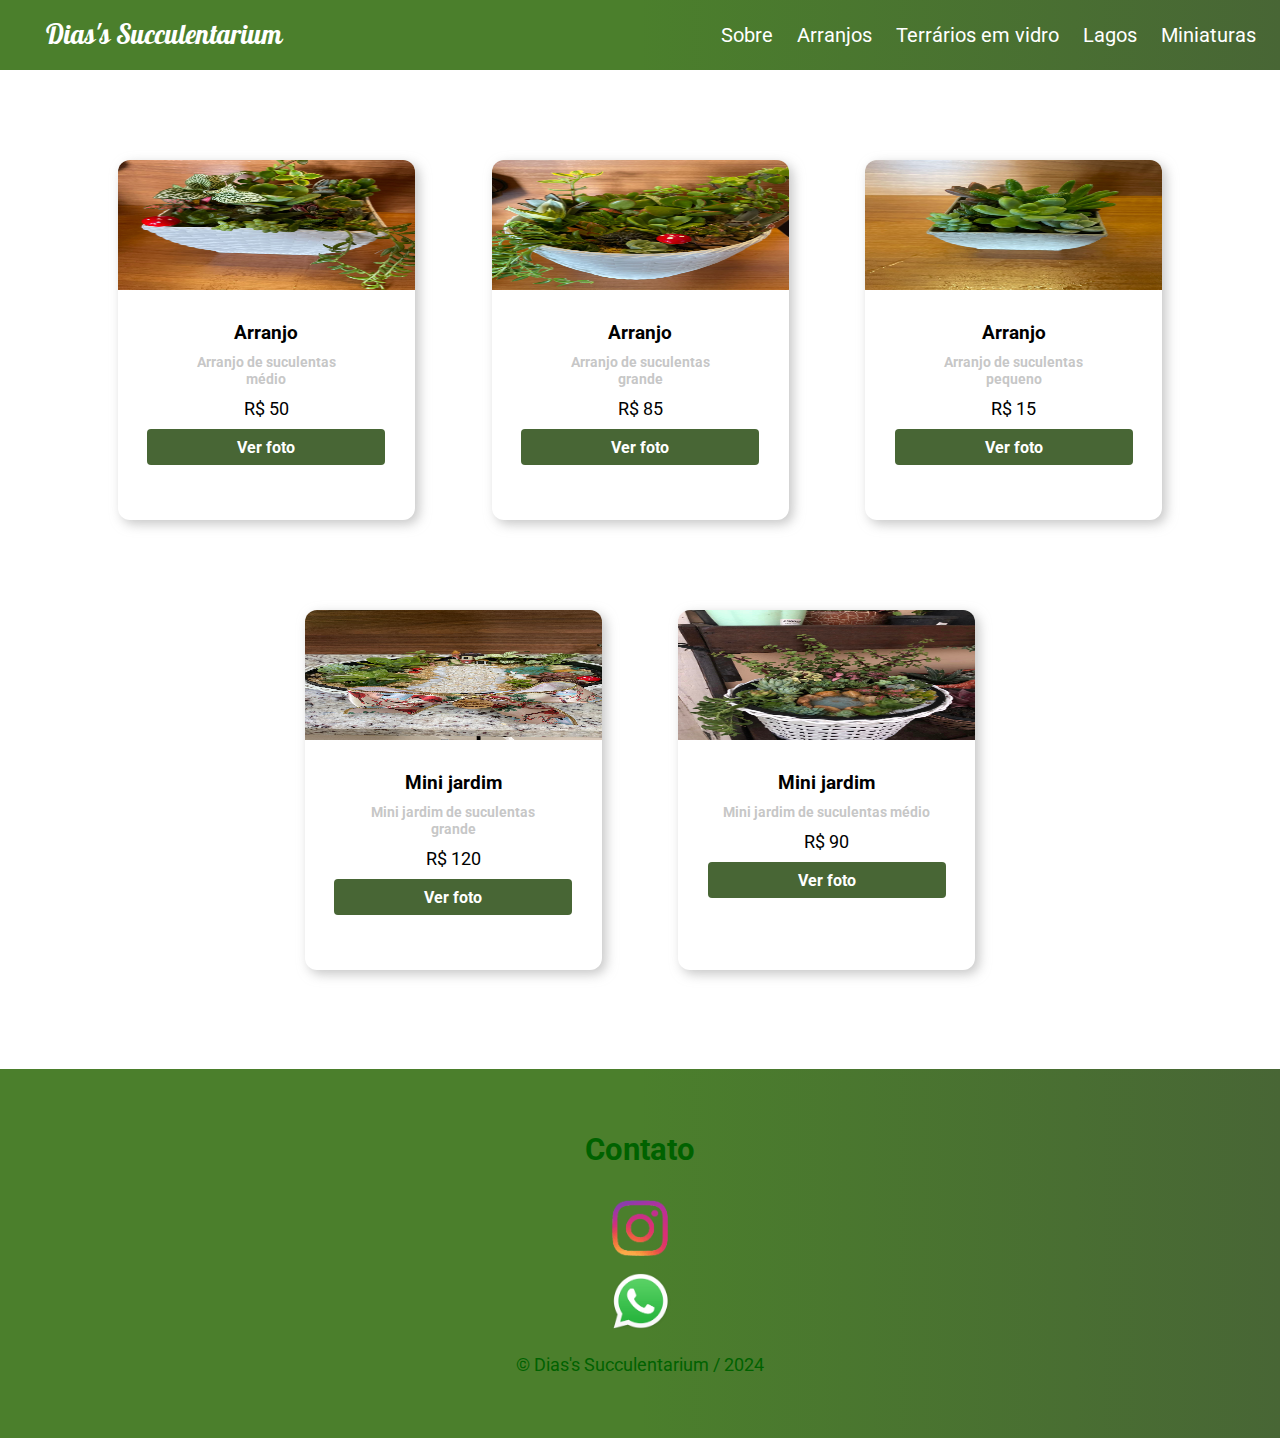
==== commit ac500d63: "sa" ====
--- a/ab.html
+++ b/ab.html
@@ -24,7 +24,7 @@
                 <li><a href="ab.html">Arranjos</a></li>
                 <li><a href="fc.html">Terrários em vidro</a></li>
                 <li><a href="lg.html">Lagos</a></li>
-                <li><a href="cnt.html">Contato</a></li>
+                <li><a href="cnt.html">Miniaturas</a></li>
               </ul>
             </nav>
           </header>
@@ -34,9 +34,9 @@
   
   <div class="card">
     <img src="links/ab1.jpg" target="_blank">
-  <div class="txts"
+  <div>
     <h1>Arranjo</h1>
-    <h2>Arranjo de suculentas médio</h2>
+    <h2>Arranjo de suculentas <br> médio</h2>
     <span>R$ 50</span>
     <button><a href="links/ab1.jpg" target="_blank">Ver foto</a></button>
   </div>
@@ -44,9 +44,9 @@
   
   <div class="card">
     <img src="links/ab4.jpg" target="_blank">
-  <div class="txts"
+  <div>
     <h1>Arranjo</h1>
-    <h2>Arranjo de suculentas grande</h2>
+    <h2>Arranjo de suculentas <br> grande</h2>
     <span>R$ 85</span>
     <button><a href="links/ab4.jpg" target="_blank">Ver foto</a></button>
   </div>
@@ -54,9 +54,9 @@
   
   <div class="card">
     <img src="links/ab5.jpg" target="_blank">
-  <div class="txts"
+  <div>
     <h1>Arranjo</h1>
-    <h2>Arranjo de suculentas pequeno</h2>
+    <h2>Arranjo de suculentas <br> pequeno</h2>
     <span>R$ 15</span>
     <button><a href="links/ab5.jpg" target="_blank">Ver foto</a></button>
   </div>
@@ -64,9 +64,9 @@
   
   <div class="card">
     <img src="links/ab7.jpg" target="_blank">
-  <div class="txts"
+  <div>
     <h1>Mini jardim</h1>
-    <h2>Mini jardim de suculentas grande</h2>
+    <h2>Mini jardim de suculentas <br> grande</h2>
     <span>R$ 120</span>
     <button><a href="links/ab7.jpg" target="_blank">Ver foto</a></button>
   </div>
@@ -74,7 +74,7 @@
   
   <div class="card">
     <img src="links/ab12.jpg" target="_blank">
-  <div class="txts"
+  <div>
     <h1>Mini jardim</h1>
     <h2>Mini jardim de suculentas médio</h2>
     <span>R$ 90</span>
--- a/CSS/style.css
+++ b/CSS/style.css
@@ -5,6 +5,8 @@
 * {
     text-decoration: none;
     font-family: 'Roboto', sans-serif;
+    margin: 0;
+    padding: 0;
 }
 
 body, ul {
@@ -173,10 +175,10 @@
     margin-top: 80px;
     color: #486635;
     font-size: 5.7vh;
+    margin-bottom: 30px;
 }
 
 .texts p {
-    display: flex;
     justify-content: center;
     text-align: justify;
     margin-left: 15%;
@@ -228,8 +230,8 @@
 
 .sobre {
     width: 100%;
-    padding-top: 4vh;
-    padding-bottom: 4vh;
+    padding-top: 7vh;
+    padding-bottom: 7vh;
     color: white;
     background-color: #4b7f2c;
     background-image: linear-gradient(90deg, transparent, transparent, #486635);
@@ -251,17 +253,7 @@
 }
 
 .logowp img {
-    margin-top: 0%;
     width: 11vh;
-}
-
-.sobre p {
-    font-weight: 500;
-    font-size: 13pt;
-}
-
-.sobre a {
-    padding: 20px;
 }
 
 .copy {
--- a/CSS/style2.css
+++ b/CSS/style2.css
@@ -21,7 +21,7 @@
   background-color: #fff;
   border-radius: 12px;
   width: 33vh;
-  height: 44.5vh;
+  height: 40vh;
   box-shadow: 4px 4px 12px #aaaa;
   text-align: center;
   align-items: center;
